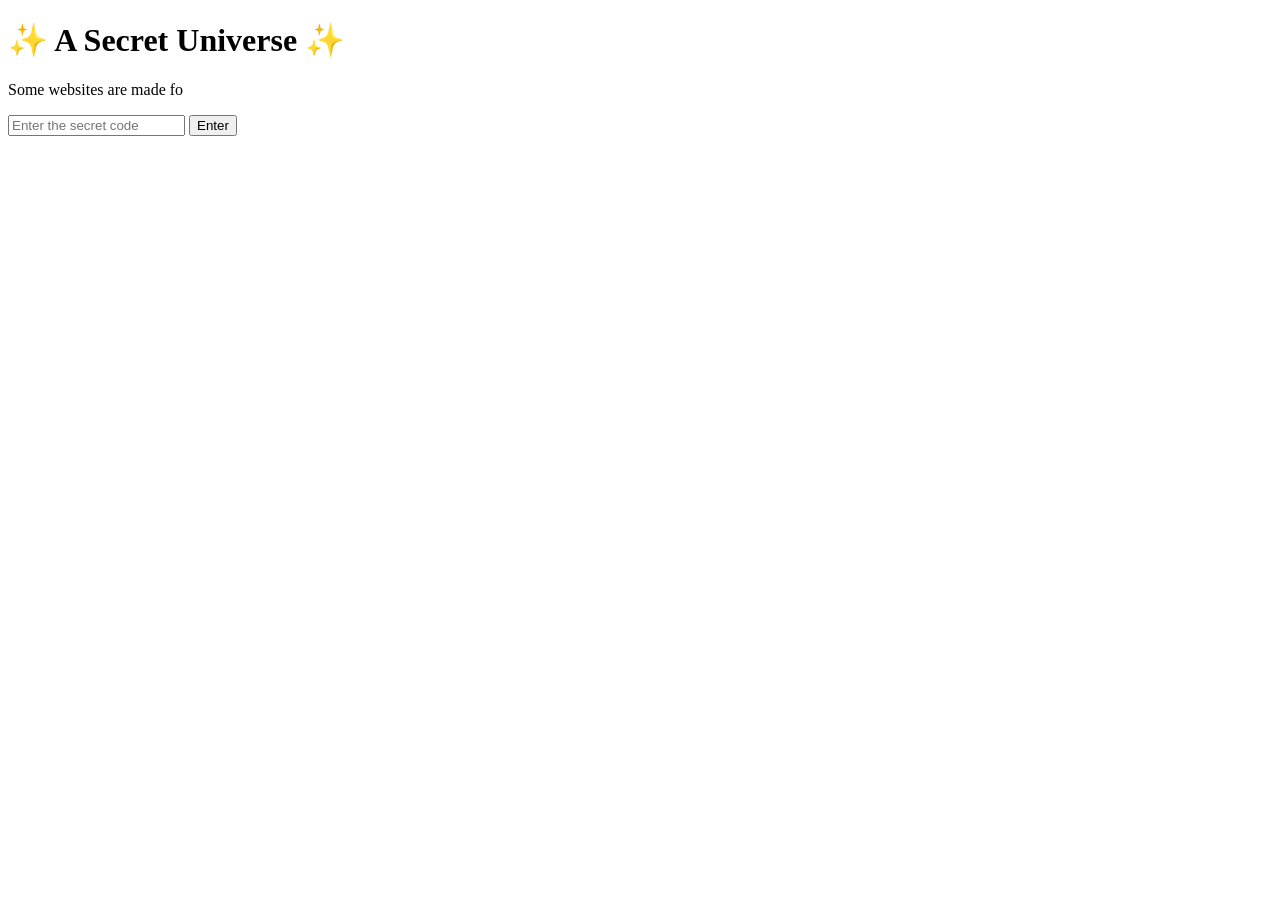
==== index.html @ dc5ca1b3 "Create index.html" ====
<!DOCTYPE html>
<html>
<head>
<title>Nida's Secret Universe</title>
<link rel="stylesheet" href="style.css">
</head>

<body>

<div class="stars"></div>

<div class="intro">
<h1>✨ A Secret Universe ✨</h1>

<p id="text"></p>

<input type="password" id="password" placeholder="Enter the secret code">

<button onclick="enter()">Enter</button>

<p id="error"></p>
</div>

<script>

let message = "Some websites are made for everyone... but this one was created for only one person ❤️";

let i = 0;

function typing(){
 if(i < message.length){
 document.getElementById("text").innerHTML += message.charAt(i);
 i++;
 setTimeout(typing,50);
 }
}

typing();


function enter(){

let pass = document.getElementById("password").value;

if(pass=="1234"){
window.location.href="forest.html";
}
else{
document.getElementById("error").innerHTML="Wrong code ✨ Try again";
}

}

</script>

</body>
</html>
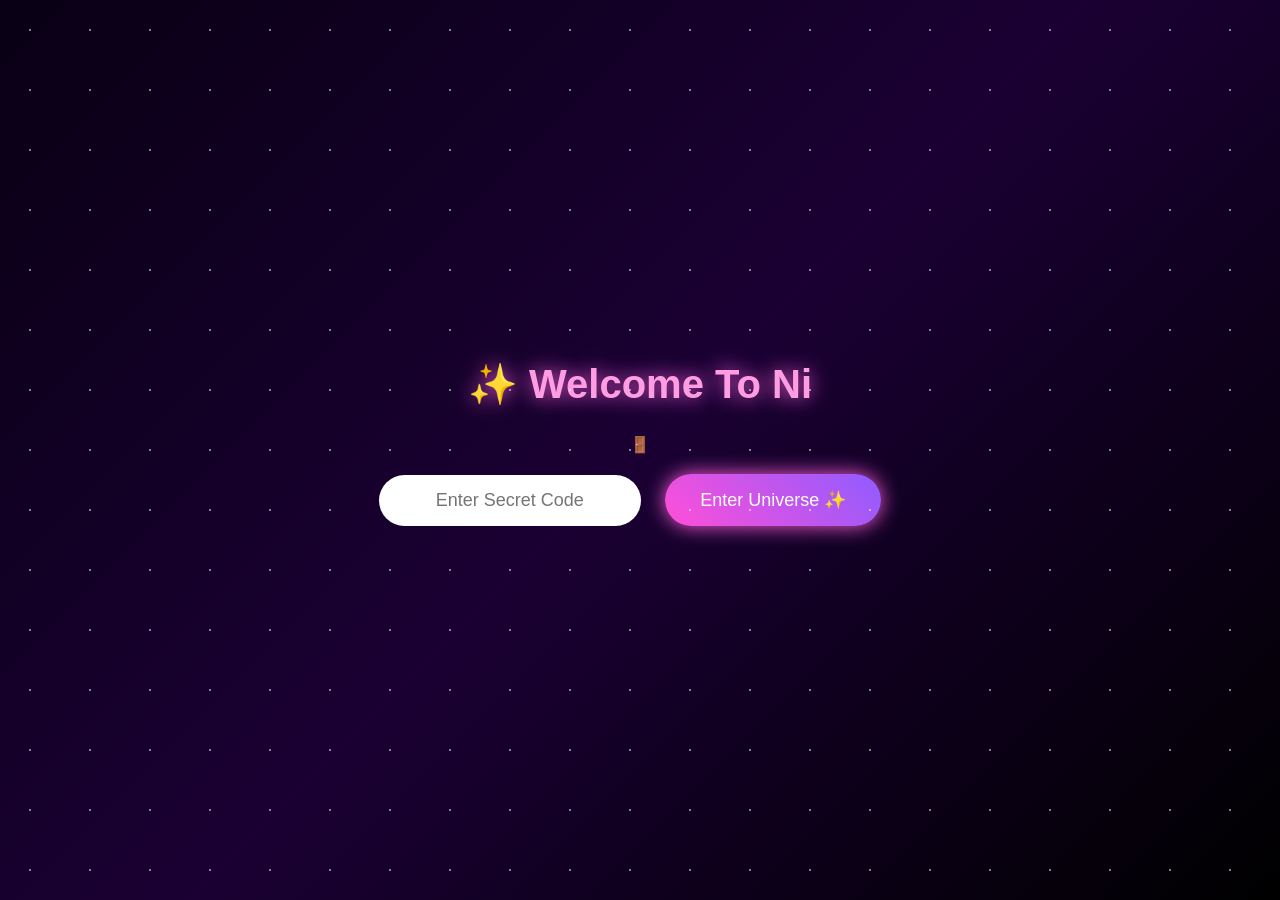
==== commit 4cb6585d: "Update index.html" ====
--- a/index.html
+++ b/index.html
@@ -1,52 +1,87 @@
 <!DOCTYPE html>
 <html>
 <head>
-<title>Nida's Secret Universe</title>
+<title>Nida's Universe 🌌</title>
 <link rel="stylesheet" href="style.css">
 </head>
 
 <body>
 
-<div class="stars"></div>
+<div class="universe">
 
-<div class="intro">
-<h1>✨ A Secret Universe ✨</h1>
+<h1 id="title"></h1>
 
-<p id="text"></p>
+<p id="message"></p>
 
-<input type="password" id="password" placeholder="Enter the secret code">
+<div class="door">
+🚪
+</div>
 
-<button onclick="enter()">Enter</button>
+<input id="password" type="password" placeholder="Enter Secret Code">
+
+<button onclick="openUniverse()">
+Enter Universe ✨
+</button>
 
 <p id="error"></p>
+
 </div>
+
 
 <script>
 
-let message = "Some websites are made for everyone... but this one was created for only one person ❤️";
+let title = "✨ Welcome To Nida's Universe ✨";
+
+let message =
+"Among billions of stars in this universe... 🌌\n" +
+"one friendship deserved its own little world ❤️";
+
 
 let i = 0;
 
 function typing(){
- if(i < message.length){
- document.getElementById("text").innerHTML += message.charAt(i);
- i++;
- setTimeout(typing,50);
- }
+
+if(i < title.length){
+
+document.getElementById("title").innerHTML += title[i];
+
+i++;
+
+setTimeout(typing,80);
+
+}
+
 }
 
 typing();
 
 
-function enter(){
+setTimeout(function(){
 
-let pass = document.getElementById("password").value;
+document.getElementById("message").innerHTML =
+message.replace("\n","<br>");
+
+},2000);
+
+
+
+function openUniverse(){
+
+let pass =
+document.getElementById("password").value;
+
 
 if(pass=="1234"){
+
 window.location.href="forest.html";
+
 }
+
 else{
-document.getElementById("error").innerHTML="Wrong code ✨ Try again";
+
+document.getElementById("error").innerHTML =
+"Wrong secret code ✨";
+
 }
 
 }
--- a/style.css
+++ b/style.css
@@ -0,0 +1,179 @@
+body{
+margin:0;
+min-height:100vh;
+background:linear-gradient(135deg,#090014,#1a0033,#000);
+color:white;
+font-family:'Segoe UI',sans-serif;
+display:flex;
+justify-content:center;
+align-items:center;
+overflow:hidden;
+text-align:center;
+}
+
+
+/* Main containers */
+
+.intro,
+.forest,
+.moon-page,
+.book-page,
+.puzzle-page,
+.timeline-page,
+.gift-page,
+.finale{
+width:90%;
+max-width:700px;
+z-index:2;
+animation:fade 1.5s;
+}
+
+
+/* Headings */
+
+h1{
+font-size:40px;
+color:#ff9de2;
+text-shadow:0 0 20px #ff5edc;
+}
+
+h2{
+color:#ffd6f6;
+}
+
+
+/* Text */
+
+p{
+font-size:20px;
+line-height:1.6;
+}
+
+
+/* Buttons */
+
+button{
+background:linear-gradient(45deg,#ff4fd8,#8f5cff);
+border:none;
+color:white;
+padding:15px 35px;
+border-radius:50px;
+font-size:18px;
+cursor:pointer;
+margin:20px;
+box-shadow:0 0 20px #ff5edc;
+transition:.3s;
+}
+
+
+button:hover{
+transform:scale(1.1);
+}
+
+
+/* Input */
+
+input{
+padding:15px;
+border-radius:30px;
+border:none;
+font-size:18px;
+text-align:center;
+}
+
+
+/* Stars background */
+
+body:before{
+content:"";
+position:absolute;
+width:100%;
+height:100%;
+background-image:
+radial-gradient(white 1px,transparent 1px);
+background-size:60px 60px;
+animation:stars 20s linear infinite;
+opacity:.5;
+}
+
+
+/* Moon */
+
+.moon{
+font-size:120px;
+cursor:pointer;
+filter:drop-shadow(0 0 30px yellow);
+animation:float 3s infinite;
+}
+
+
+/* Gift */
+
+.gift{
+font-size:120px;
+cursor:pointer;
+animation:float 2s infinite;
+}
+
+
+/* Heart */
+
+.heart{
+font-size:100px;
+animation:heartbeat 1.5s infinite;
+}
+
+
+/* Timeline cards */
+
+.event{
+background:rgba(255,255,255,.1);
+padding:20px;
+margin:20px;
+border-radius:20px;
+backdrop-filter:blur(10px);
+box-shadow:0 0 20px #ff5edc;
+}
+
+
+/* Animations */
+
+@keyframes stars{
+from{
+transform:translateY(0);
+}
+to{
+transform:translateY(-200px);
+}
+}
+
+
+@keyframes float{
+50%{
+transform:translateY(-20px);
+}
+}
+
+
+@keyframes heartbeat{
+
+50%{
+transform:scale(1.2);
+}
+
+}
+
+
+@keyframes fade{
+
+from{
+opacity:0;
+transform:translateY(30px);
+}
+
+to{
+opacity:1;
+transform:translateY(0);
+}
+
+  }
